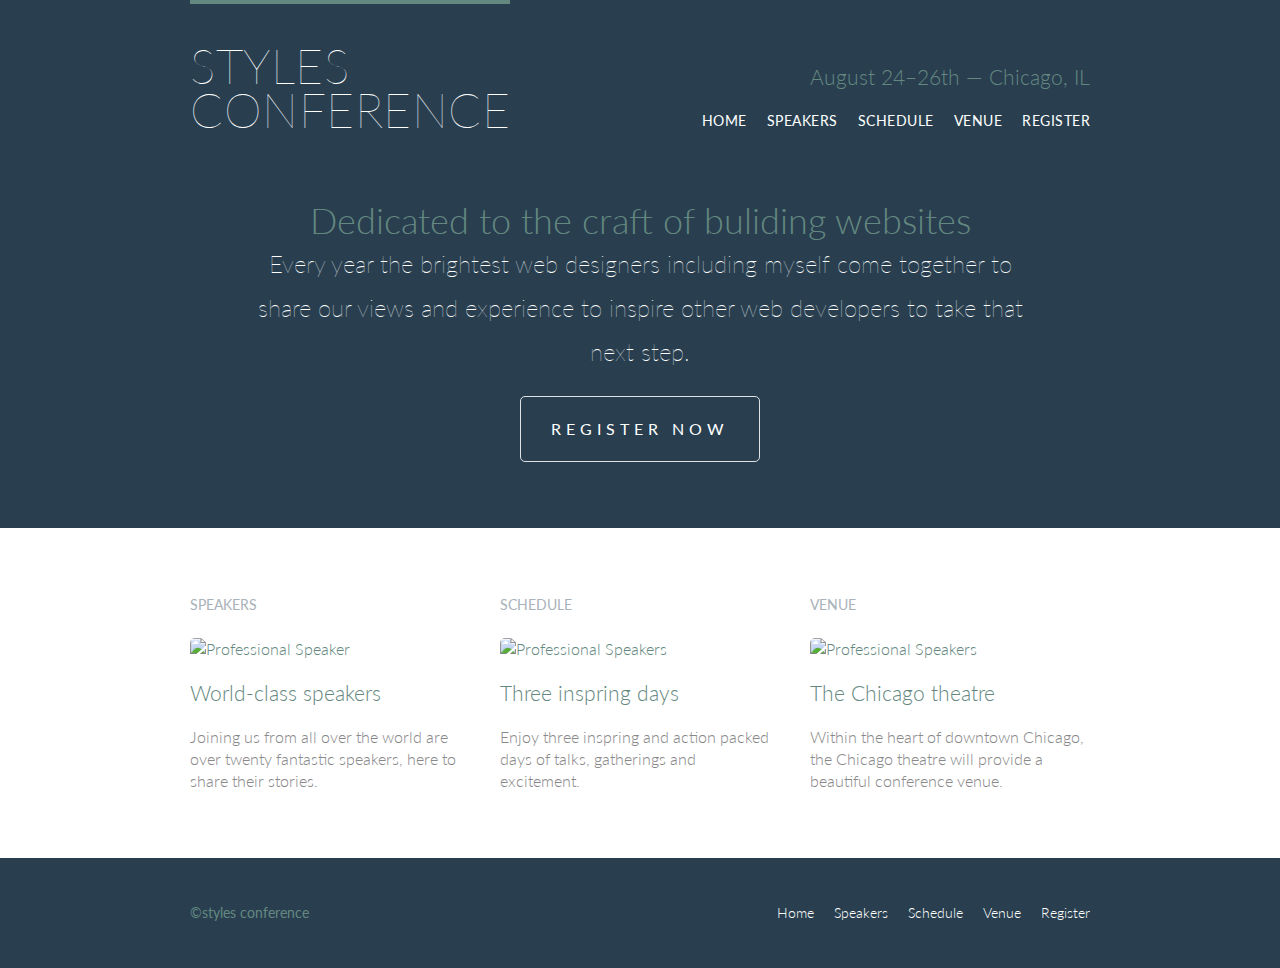
==== index.html @ 4bf80f02 "Update index.html" ====
<!DOCTYPE html>
<html lang="en">
  <head>
    <meta charset="utf-8">  
    <title>Styles conference</title>
    <link rel="stylesheet" href="assets/stylesheets/main.css"> 
    <link rel="stylesheet"
    href="http://fonts.googleapis.com/css?family=Lato:100,300,400">
  </head>

 <body>
   <header class="primary-header container group">
     <h1 class="logo">
       <a href="index.html">Styles <br> Conference</a>
     </h1>
     <h3 class="tagline">August 24&ndash;26th &mdash; Chicago, IL</h3>  

     <nav class="nav primary-nav">
       <ul>
         <li><a href="index.html">Home</a></li><!--
         --><li><a href="speakers.html">Speakers</a></li><!--
         --><li><a href="schedule.html">Schedule</a></li><!--
         --><li><a href="venue.html">Venue</a></li><!--
         --><li><a href="register.html">Register</a></li>
       </ul>  
     </nav>
   </header>

   <section class="hero container">
     <h2>Dedicated to the craft of buliding websites</h2>
     <p>Every year the brightest web designers including myself come together to share our views and experience to inspire other web developers to take that next step.</p>
     <a class="btn btn-alt" href="register.html">Register now</a>
   </section>

    <section class="row">

      <div class="grid">

        <!--speakers-->

       <section class="teaser col-1-3">
          <h5>Speakers</h5>
          <a href="speakers.html">
            <img src="assets/images/home/speakers.jpg" alt="Professional Speaker">
            <h3>World-class speakers</h3>
          </a>
          <p>Joining us from all over the world are over twenty fantastic speakers, here to share their stories.</p>
       </section><!--

        Schedule

       --><section class="teaser col-1-3">
          <h5>Schedule</h5>
          <a href="schedule.html">
            <img src="assets/images/home/schedule.jpg" alt="Professional Speakers">
            <h3>Three inspring days</h3>
          </a>
          <p>Enjoy three inspring and action packed days of talks, gatherings and excitement.</p>
       </section><!--

        Venue

       --><section class="teaser col-1-3">
          <h5>Venue</h5>
          <a href="venue.html">
            <img src="assets/images/home/venue.jpg" alt="Professional Speakers">
            <h3>The Chicago theatre</h3>
          </a>
        <p>Within the heart of downtown Chicago, the Chicago theatre will provide a beautiful conference venue.</p>
       </section>

      </div>

    </section>

    <footer class="primary-footer container group">

     <small>&copy;styles conference</small>

      <nav class="nav">
        <ul>
          <li><a href="index.html">Home</a></li><!--
          --><li><a href="speakers.html">Speakers</a></li><!--
          --><li><a href="schedule.html">Schedule</a></li><!--
          --><li><a href="venue.html">Venue</a></li><!--
          --><li><a href="register.html">Register</a></li>
        </ul>  
      </nav>

    </footer>  
  </body>
</html>
---- assets/stylesheets/main.css ----
/* http://meyerweb.com/eric/tools/css/reset/ 
   v2.0 | 20110126
   License: none (public domain)
*/

html, body, div, span, applet, object, iframe,
h1, h2, h3, h4, h5, h6, p, blockquote, pre,
a, abbr, acronym, address, big, cite, code,
del, dfn, em, img, ins, kbd, q, s, samp,
small, strike, strong, sub, sup, tt, var,
b, u, i, center,
dl, dt, dd, ol, ul, li,
fieldset, form, label, legend,
table, caption, tbody, tfoot, thead, tr, th, td,
article, aside, canvas, details, embed, 
figure, figcaption, footer, header, hgroup, 
menu, nav, output, ruby, section, summary,
time, mark, audio, video {
	margin: 0;
	padding: 0;
	border: 0;
	font-size: 100%;
	font: inherit;
	vertical-align: baseline;
}
/* HTML5 display-role reset for older browsers */
article, aside, details, figcaption, figure, 
footer, header, hgroup, menu, nav, section {
	display: block;
}
body {
	line-height: 1;
}
ol, ul {
	list-style: none;
}
blockquote, q {
	quotes: none;
}
blockquote:before, blockquote:after,
q:before, q:after {
	content: '';
	content: none;
}
table {
	border-collapse: collapse;
	border-spacing: 0;
}

/*
  ========================================
  Custom styles
  ========================================
*/

body {
  background: #293f50;
  color: #888;
  font: 300 16px/22px "Lato", "open sans", "helvetica neue", helvetica, arial, sans-serif;
}
/*
  ========================================
  Grid
  ========================================
*/

*, 
*:before,
*:after {
  -webkit-box-sizing: border-box;
     -moz-box-sizing: border-box;
	        box-sizing: border-box;	
}
.container,
.grid {
  margin: 0 auto;
  width: 960px;
}
.container {
  padding-left: 30px;
  padding-right: 30px;
}
.col-1-3 {
  width: 33.33%;
}
.col-2-3 {
  width: 66.66%;
}
.col-1-3,
.col-2-3 {
  display: inline-block;
  vertical-align: top;
}
.grid,
.col-1-3,
.col-2-3 {
  padding-left: 15px;
  padding-right: 15px;
}


/*
  ========================================
  Typography
  ========================================
*/

h1, h3, h4, h5, p {
  margin-bottom: 22px;
}
h1, h2, h3, h4 {
  color: #648880;
}
h1 {
  font-size: 36px;
  line-height: 44px;
}
h2 {
  font-size: 24px;
  line-height: 44px;
}
h3 {
  font-size: 21px;
}
h4 {
  font-size: 18px;
}
h5 { 
  color: #a9b2b9;
  font-size: 14px;
  font-weight: 400;
  text-transform: uppercase;
}

strong {
  font-weight: 400;
}
cite, em {
  font-style: italic;
}

/*
  ========================================
  Leads
  ========================================
*/

.lead {
  text-align: center;
}
.lead p {
  font-size: 21px;
  line-height: 33px;
}

/*
  ========================================
  Links
  ========================================
*/

a {
  color: #648880;
  text-decoration: none;
}
a:hover {
  color: #a9b2b9;
}
p a {
  border-bottom: 1px solid #dfe2e5
}
.teaser a:hover h3 {
  color: #a9b2b9;
}
.primary-header a,
.primary-footer a {
  color: #fff;
}
.primary-header a:hover,
.primary-footer a:hover {
  color: #648880;
}

/*
  ========================================
  Buttons
  ========================================
*/

.btn {
  border-radius: 5px;
  color: #fff;
  cursor: pointer;
  display: inline-block;
  font-weight: 400;
  letter-spacing: 5px;
  margin: 0;
  text-transform: uppercase;
}
.btn-alt {
  border: 1px solid #dfe2e5;
  padding: 10px 30px;
}
.btn-alt:hover {
  background: #fff;
  color: #648880;
}

.btn-default {
  border: 0;
  background: #648880;
  padding: 11px 30px;
  font-size: 14px;
}
.btn-default:hover {
  background: #77a198;
}    

/*
  ========================================
  Home
  ========================================
*/

.hero {
  color: #fff;
  line-height: 44px;
  padding: 22px 80px 66px 80px;
  text-align: center;
}
.hero h2 {
font-size: 36px;
}
.hero p {
  font-size: 24px;
  font-weight: 100;
}
.teaser img {
  border-radius: 5px;
  display: block;
  margin-bottom: 22px;
  max-width: 100%
}

/*
  ========================================
  Clearfix
  ========================================
*/

.group:before,
.group:after {
  content: "";
  display: table;
}
.group:after {
  clear: both;
}
.group {
  clear: both;
  *zoom: 1;
}

/*
  ========================================
  Rows
  ========================================
*/

.row,
.row-alt {
  min-width: 960px;
}
.row {
  background: #fff; 
  padding: 66px 0 44px 0;
}
.row-alt {
  background: #cbe2c1;
  background: -webkit-linear-gradient(to right, #a1d3b0, #f6f1d3);
  background: -moz-linear-gradient(to right, #a1d3b0, #f6f1d3);
  background: linear-gradient(to right, #a1d3b0, #f6f1d3);
  padding: 44px 0 22px 0;
}

/*
  ========================================
  Primary header
  ========================================
*/

.logo {
  border-top: 4px solid #648880;
  float: left;
  font-size: 48px;
  font-weight: 100;
  letter-spacing: .5px;
  line-height: 44px;
  padding: 40px 0 22px 0; 
  text-transform: uppercase; 
}
.tagline {
  margin: 66px 0 22px 0;
  text-align: right;
}
.primary-nav {
  font-size: 14px;
  font-weight: 400;
  letter-spacing: .5px;
  text-transform: uppercase;
}

/*
  ========================================
  Primary footer
  ========================================
*/

.primary-footer {
  color: #648880;
  font-size: 14px;
  padding-bottom: 44px;
  padding-top: 44px;
}

.primary-footer small {
  float: left;
  font-weight: 400;
}

/*
  ========================================
  Navigation
  ========================================
*/

.nav {
  text-align: right;
}

.nav li {
  display: inline-block;
  margin: 0 10px;
  vertical-align: top;
}

.nav li:last-child {
  margin-right: 0;
}    

/*
  ========================================
  Speakers
  ========================================
*/

.speaker-info {
  border: 1px solid #dfe2e5;
  border-radius: 5px;
  margin-top: 88px;
  padding-bottom: 22px;
  text-align: center;
}

.speaker {
  margin-bottom: 44px;
}

.speaker-info img {
  border-radius: 50%;
  height: 130px;
  margin: -66px 0 22px 0;
  vertical-align: top;
}

/*
  ========================================
  Schedule
  ========================================
*/

table {
  margin-bottom: 44px;
  width: 100%;
}

table:last-child {
  margin-bottom: 0;
}  

/*
  ========================================
  Venue
  ========================================
*/

.venue-theatre {
  margin-bottom: 66px;
}

.venue-hotel {
  margin-bottom: 22px;
}  

.venue-map {
  height: 264px;
}

/*
  ========================================
  Register
  ========================================
*/

.why-attend {
  list-style: square;
  margin: 0 0 22px 30px;
}

form {
  margin-bottom: 22px;
}

input,
select,
textarea {
  font: 300 16px/22px "Lato", "Open Sans", "Helvetica Neue", Helvetica, Arial, sans-serif;
}

.register-group label {
  color: #648880;
  cursor: pointer;
  font-weight: 400;
}

.register-group input,
.register-group select,
.register-group textarea {
  border: 1px solid #c6c9cc;
  border-radius: 5px;
  color: #888;
  display: block;
  margin: 5px 0 27px 0;
  padding: 5px 8px;
}

.register-group input,
.register-group textarea {
  width: 100%;
}  

.register-group select {
  height: 34px;
  width: 60px;
}  

.register-group textarea {
  height: 78px;
}
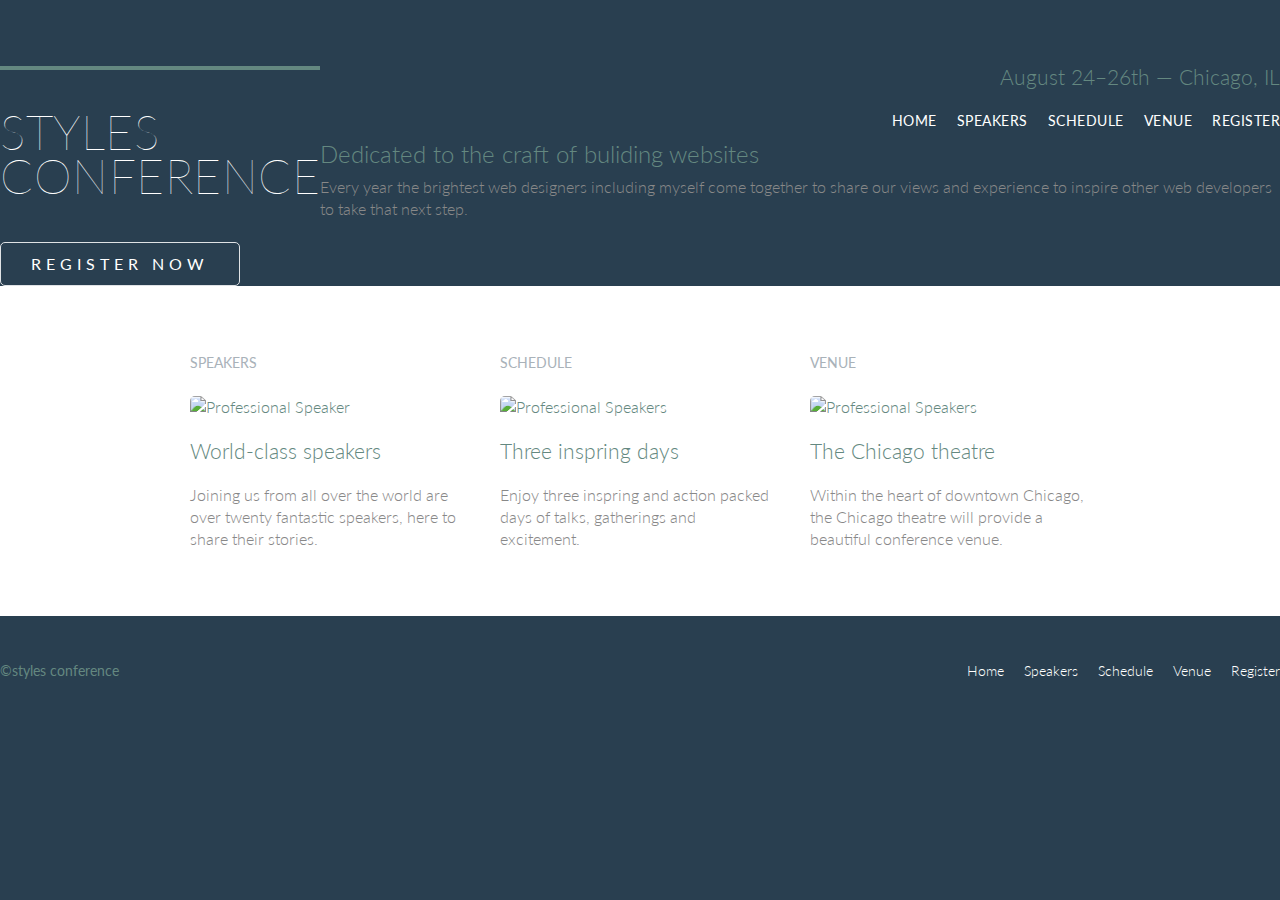
==== commit 7f6adbe9: "Update index.html" ====
--- a/index.html
+++ b/index.html
@@ -9,7 +9,7 @@
   </head>
 
  <body>
-   <header class="primary-header container group">
+   <header class="primary-header container-group">
      <h1 class="logo">
        <a href="index.html">Styles <br> Conference</a>
      </h1>
@@ -26,7 +26,7 @@
      </nav>
    </header>
 
-   <section class="hero container">
+   <section class="hero-container">
      <h2>Dedicated to the craft of buliding websites</h2>
      <p>Every year the brightest web designers including myself come together to share our views and experience to inspire other web developers to take that next step.</p>
      <a class="btn btn-alt" href="register.html">Register now</a>
@@ -73,7 +73,7 @@
 
     </section>
 
-    <footer class="primary-footer container group">
+    <footer class="primary-footer container-group">
 
      <small>&copy;styles conference</small>
 
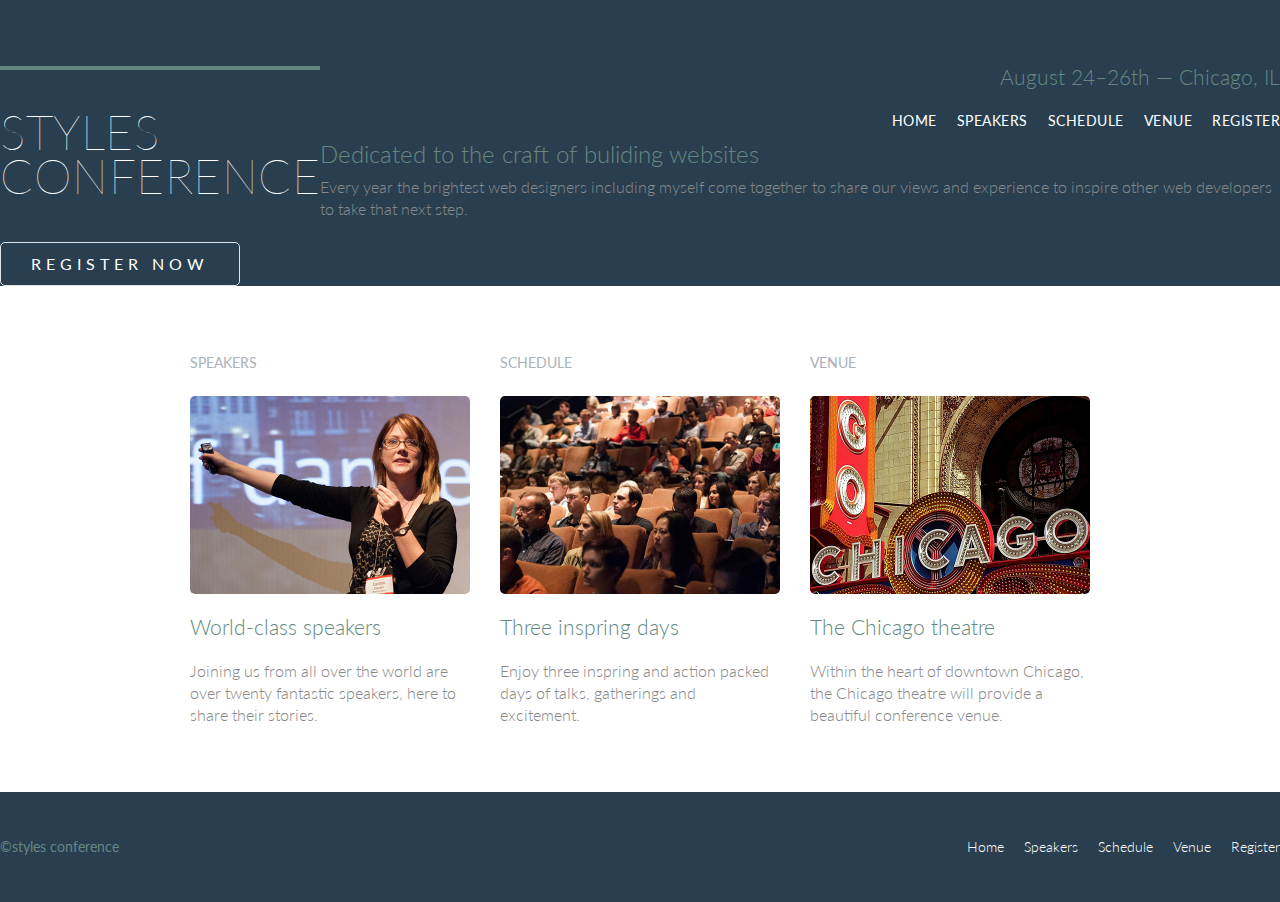
==== commit 64a17ebd: "Update index.html" ====
--- a/index.html
+++ b/index.html
@@ -41,7 +41,7 @@
        <section class="teaser col-1-3">
           <h5>Speakers</h5>
           <a href="speakers.html">
-            <img src="assets/images/home/speakers.jpg" alt="Professional Speaker">
+            <img src="images/home/speakers.jpg" alt="Professional Speaker">
             <h3>World-class speakers</h3>
           </a>
           <p>Joining us from all over the world are over twenty fantastic speakers, here to share their stories.</p>
@@ -52,7 +52,7 @@
        --><section class="teaser col-1-3">
           <h5>Schedule</h5>
           <a href="schedule.html">
-            <img src="assets/images/home/schedule.jpg" alt="Professional Speakers">
+            <img src="images/home/schedule.jpg" alt="Professional Speakers">
             <h3>Three inspring days</h3>
           </a>
           <p>Enjoy three inspring and action packed days of talks, gatherings and excitement.</p>
@@ -63,7 +63,7 @@
        --><section class="teaser col-1-3">
           <h5>Venue</h5>
           <a href="venue.html">
-            <img src="assets/images/home/venue.jpg" alt="Professional Speakers">
+            <img src="images/home/venue.jpg" alt="Professional Speakers">
             <h3>The Chicago theatre</h3>
           </a>
         <p>Within the heart of downtown Chicago, the Chicago theatre will provide a beautiful conference venue.</p>
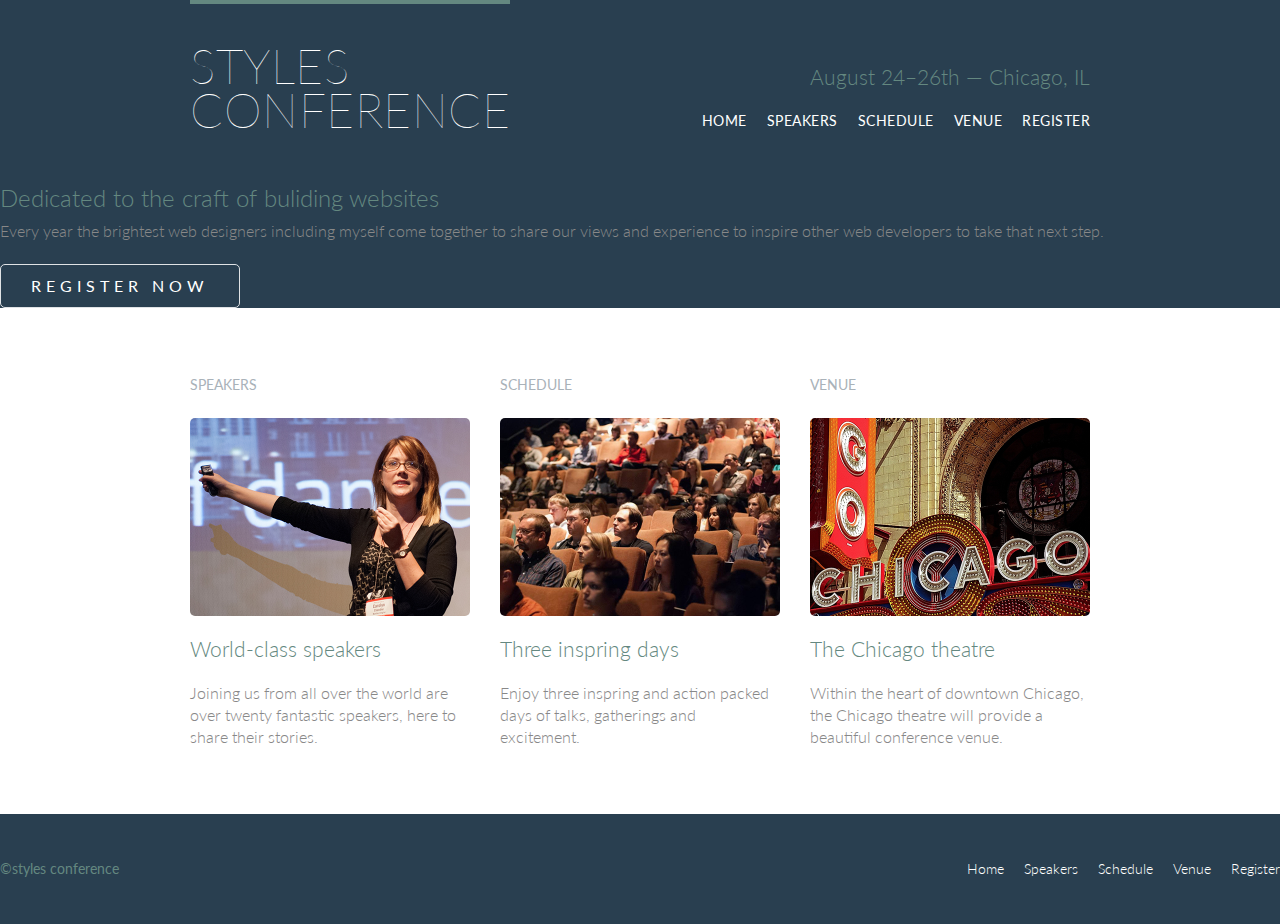
==== commit d30f0cdc: "Update index.html" ====
--- a/index.html
+++ b/index.html
@@ -9,7 +9,7 @@
   </head>
 
  <body>
-   <header class="primary-header container-group">
+   <header class="primary-header container group">
      <h1 class="logo">
        <a href="index.html">Styles <br> Conference</a>
      </h1>
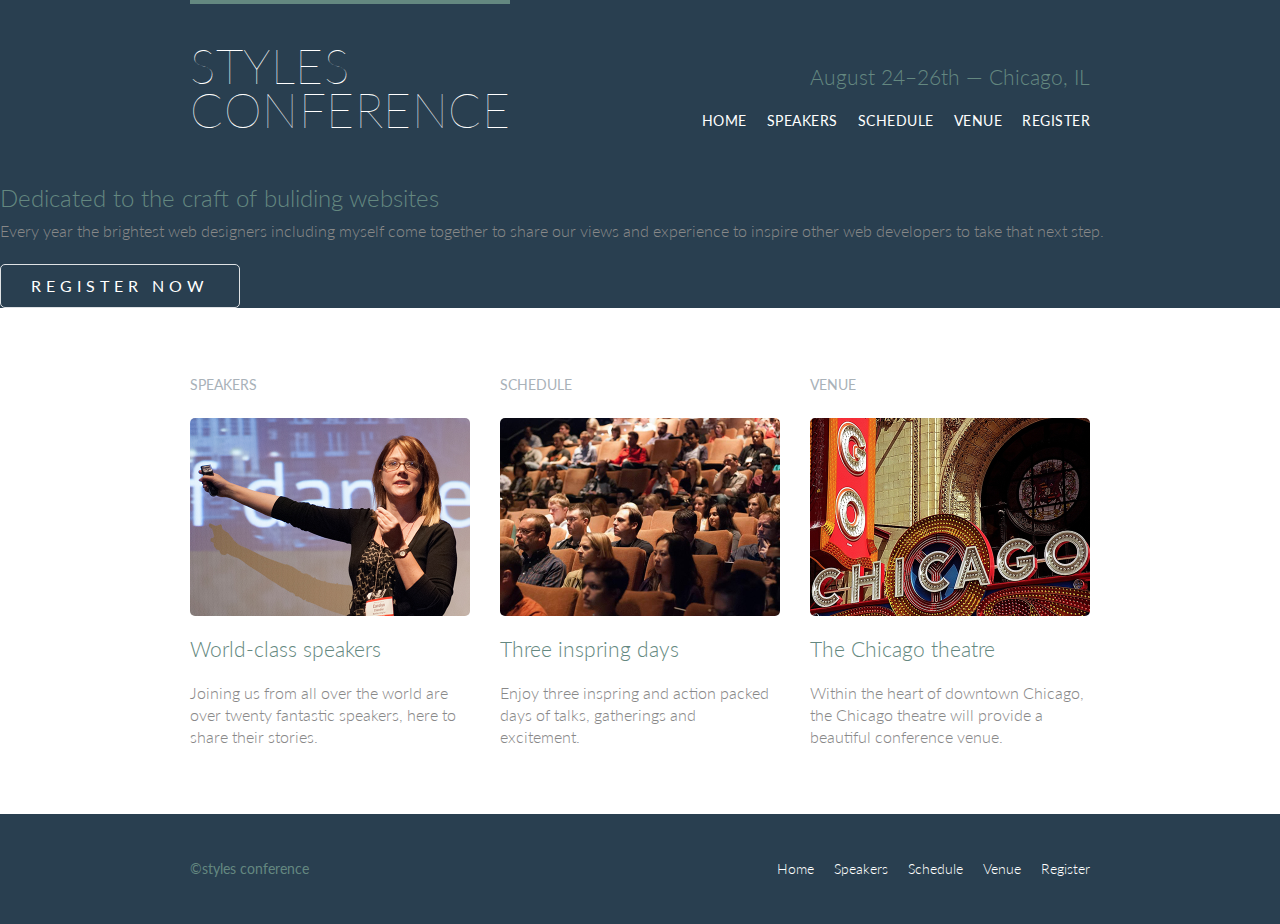
==== commit 050327a3: "Update index.html" ====
--- a/index.html
+++ b/index.html
@@ -73,7 +73,7 @@
 
     </section>
 
-    <footer class="primary-footer container-group">
+    <footer class="primary-footer container group">
 
      <small>&copy;styles conference</small>
 
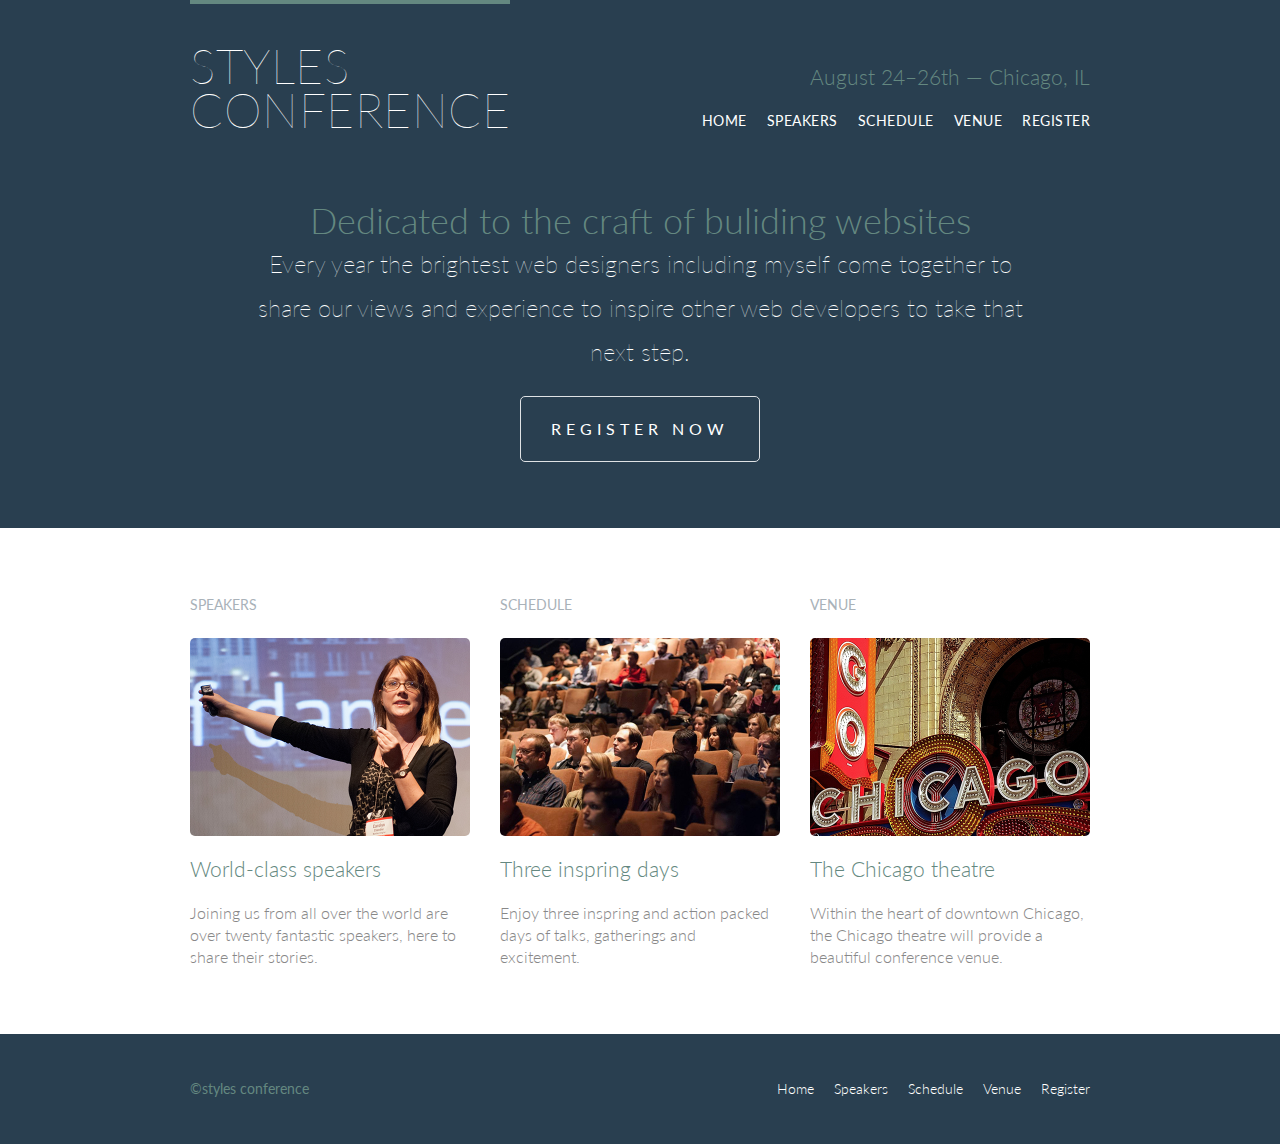
==== commit 3477ee44: "Update index.html" ====
--- a/index.html
+++ b/index.html
@@ -26,7 +26,7 @@
      </nav>
    </header>
 
-   <section class="hero-container">
+   <section class="hero container">
      <h2>Dedicated to the craft of buliding websites</h2>
      <p>Every year the brightest web designers including myself come together to share our views and experience to inspire other web developers to take that next step.</p>
      <a class="btn btn-alt" href="register.html">Register now</a>
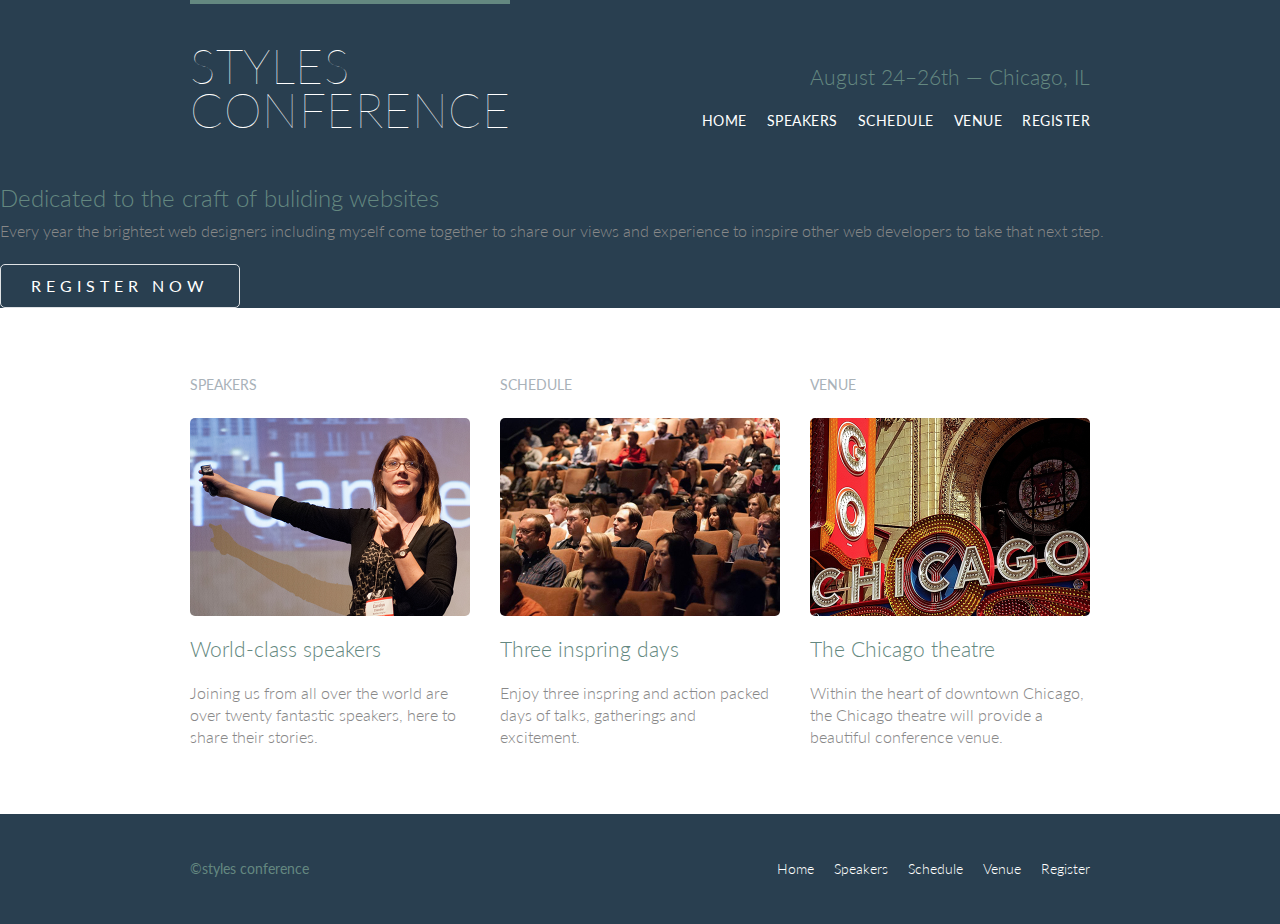
==== commit 861cb2e7: "Update index.html" ====
--- a/index.html
+++ b/index.html
@@ -26,7 +26,7 @@
      </nav>
    </header>
 
-   <section class="hero container">
+   <section class="hero-container">
      <h2>Dedicated to the craft of buliding websites</h2>
      <p>Every year the brightest web designers including myself come together to share our views and experience to inspire other web developers to take that next step.</p>
      <a class="btn btn-alt" href="register.html">Register now</a>
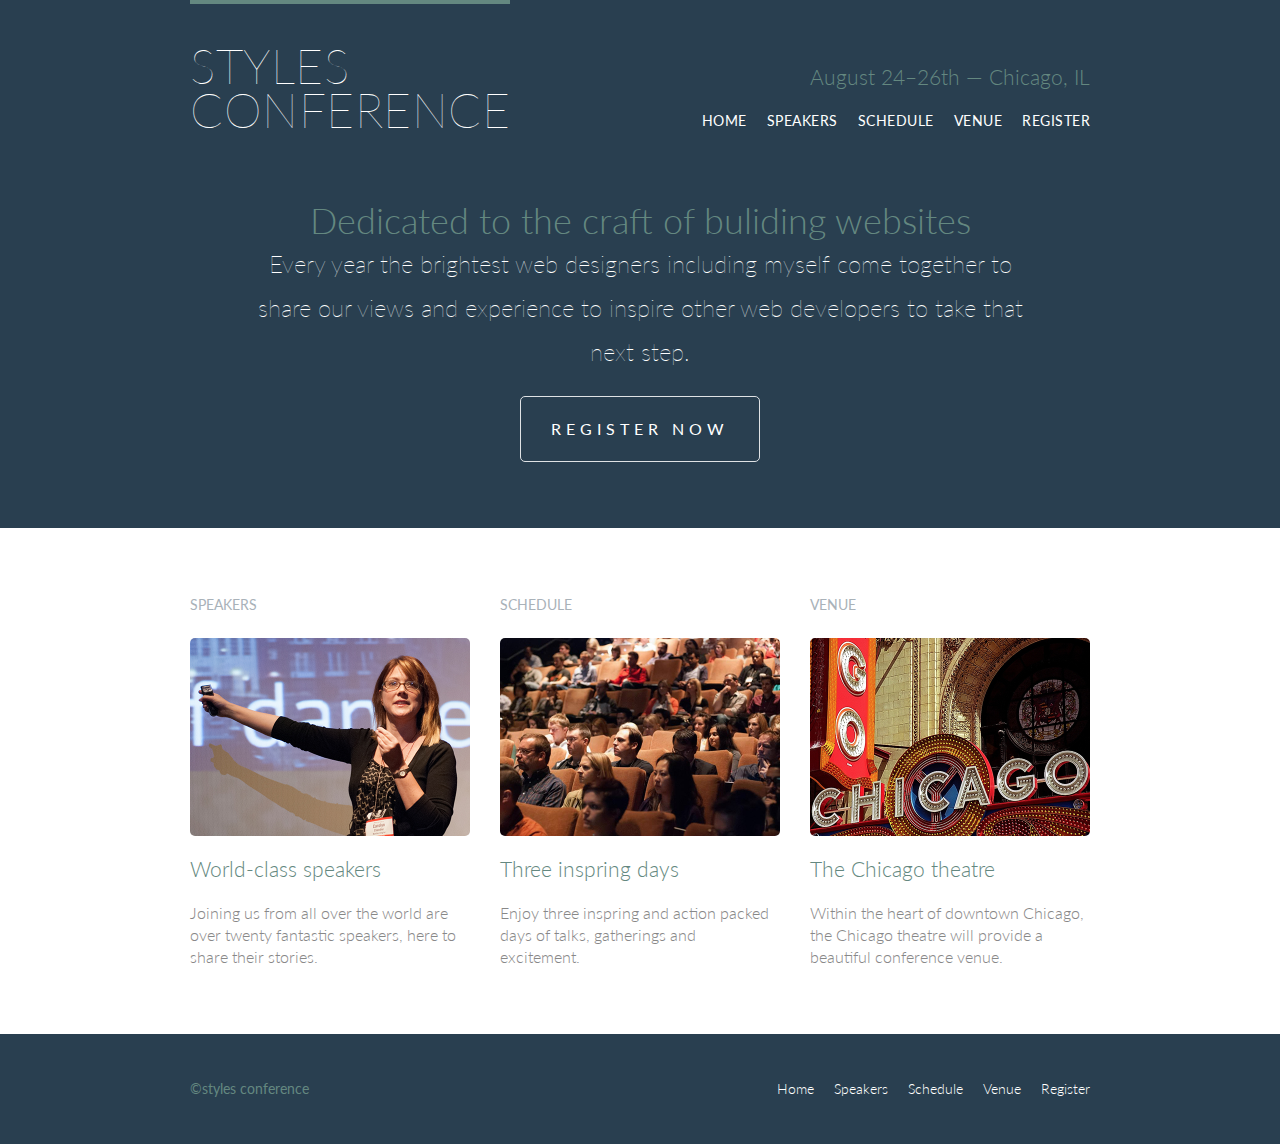
==== commit 6bc94b3d: "Update index.html" ====
--- a/index.html
+++ b/index.html
@@ -26,7 +26,7 @@
      </nav>
    </header>
 
-   <section class="hero-container">
+   <section class="hero container">
      <h2>Dedicated to the craft of buliding websites</h2>
      <p>Every year the brightest web designers including myself come together to share our views and experience to inspire other web developers to take that next step.</p>
      <a class="btn btn-alt" href="register.html">Register now</a>
